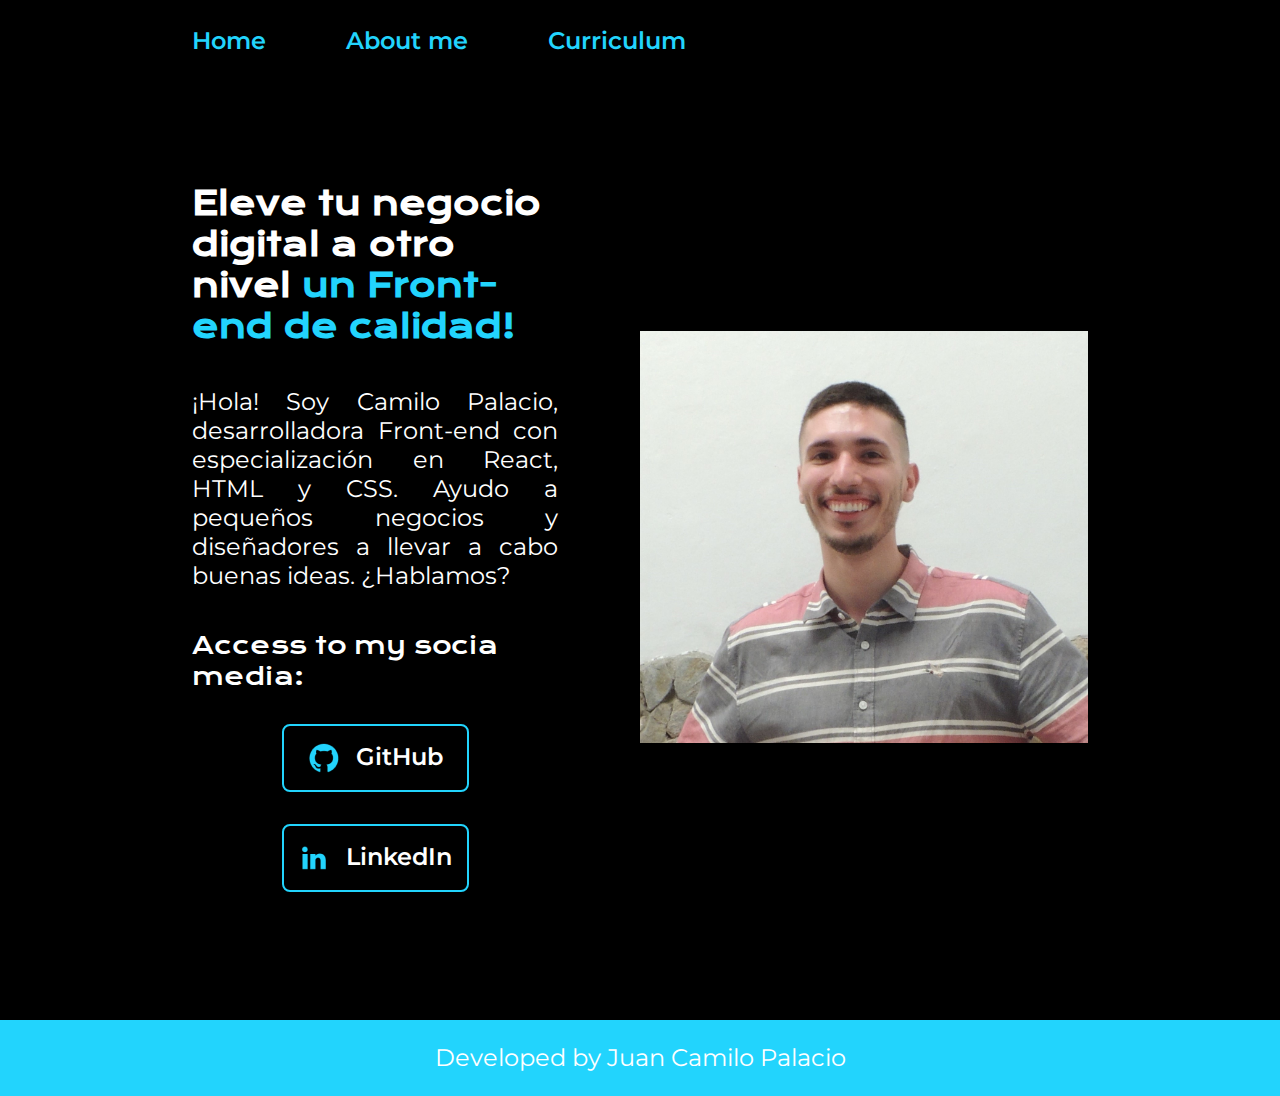
==== index.html @ c9ae5332 "Uploading first version of my web curriculum" ====
<!DOCTYPE html>
<html lang="en">
<head>
    <meta charset="UTF-8">
    <meta name="viewport" content="width=device-width, initial-scale=1.0">
    <title>Portfolio</title>
    <link rel="stylesheet" href="./styles/reset.css">
    <link rel="stylesheet" href="./styles/style.css">
</head>
<body>
    <header class="header">
        <nav class="header__menu">
            <a class="header__menu__link" href="index.html">
                Home
            </a>
            <a class="header__menu__link" href="about.html">
                About me
            </a>
            <a class="header__menu__link" href="currirriculum.html">
                Curriculum
            </a>
        </nav>
    </header>
    <main class="presentation">
        <section class="presentation__content">
            <h1 class="presentation__content__title">Eleve tu negocio digital a otro nivel <span class="highlight-title">un Front-end de calidad!</span></h1>
            <p class="presentation__content__message">¡Hola! Soy Camilo Palacio, desarrolladora Front-end con especialización en React, HTML y CSS. Ayudo a pequeños negocios y diseñadores a llevar a cabo buenas ideas. ¿Hablamos?</p>
            <div class="presentation__anchors">
                <h2 class="presentation__anchors__subtitle">Access to my socia media:</h2>
                    <a class="presentation__anchors__link" href="https://github.com/jcpv9824">
                        <img src="./assets/Logo Github.png" alt="GitHub Logo" class="presentation__anchors__logo">
                        GitHub</a>
                    <a class="presentation__anchors__link" href="https://www.linkedin.com/in/jcamilopal/">
                        <img src="./assets/Logo linkedin.png" alt="linkedin Logo" class="presentation__anchors__logo">
                        LinkedIn</a>
            </div>
        </section>
            <img src="./assets/DSCN755214.JPG" alt="camiloPhoto" class="presentation__photo">
    </main>
    <footer class="footer">
        <p>Developed by Juan Camilo Palacio </p>
    </footer>
</body>
</html>
---- styles/style.css ----
@import url('https://fonts.googleapis.com/css2?family=Krona+One&family=Montserrat:ital,wght@0,100..900;1,100..900&display=swap');

:root {
    --primary-color: black;
    --secundary-color: white;
    --tertiary-color: #22D4FD;
    
    --montserrat-font: "Montserrat", sans-serif;
    --krona-font: "Krona One", sans-serif;
}

body {
    background-color: var(--primary-color);
    box-sizing: border-box;
    min-height: 100vh;
    margin: 0;
    padding: 0;
}

.header {
    padding-left: 15%;
    padding-top: 2%;
}

.header__menu {
    display: flex;
    gap: 80px;
}

.header__menu__link {
    font-family: var(--montserrat-font);
    font-weight: 600;
    font-size: 1.5rem;
    color: var(--tertiary-color);
    text-decoration: none;
}

.presentation {
    display: flex;
    align-items: center;
    align-content: center;
    padding: 10% 15%;
    justify-content: space-between;
    gap: 82px;
}

.presentation__content {
    width: 50%;
    height: auto;
    display: flex;
    flex-direction: column;
    gap: 40px;
}

.presentation__content__title {
    font-size: 2rem;
    font-family: var(--krona-font);
    color: var(--secundary-color);
}

.presentation__content__subtitle {
    font-size: 1.5rem;
    font-family: var(--krona-font);
    color: var(--secundary-color);
}

.highlight-title {
    color: var(--tertiary-color);
}

.presentation__content__message {
    font-size: 1.5rem;
    font-family: var(--montserrat-font);
    color: var(--secundary-color);
    text-align: justify;
    margin: 0;
}

.presentation__anchors {
    display: flex;
    flex-direction: column;
    align-items: center;
    gap: 32px;
}

.presentation__anchors__link:hover {
    background-color: var(--primary-color);
}

.presentation__anchors__subtitle {
    color: var(--secundary-color);
    font-family: var(--krona-font);
    font-size: 1.5rem;
    font-weight: 400;
}

.presentation__anchors__link {
    font-family: var(--montserrat-font);
    font-size: 1.5rem;
    font-weight: 600;
    text-decoration: none;
    color: var(--secundary-color);
    text-align: center;
    display: flex;
    gap: 16px;
    justify-content: center;
    width: 50%;
    padding: 16px 0;
    border: 2px solid var(--tertiary-color);
    border-radius: 8px;
}

.presentation__anchors__logo {
    height: 32px;
    width: 32px;
}

.presentation__content__experience__header {
    display: flex;
    flex-direction: column;
}

.presentation__content__experience__header__top {
    display: flex;
    justify-content: space-between;
}

.presentation__photo {
    width: 50%;
}

.footer {
    background-color: var(--tertiary-color);
    color: var(--secundary-color);
    font-family: var(--montserrat-font);
    font-size: 24px;
    text-align: center;
    padding: 23.64px 0;
}

.contact__info {
    color: var(--secundary-color);
    display: flex;
    flex-direction: column;
    gap: 5px;
}

.horizontal__rule {
    background-color: var(--secundary-color);
    height: 2px;
    width: 100%;
    border: none;
}


@media (max-width: 1200px) {

    .header {
        padding: 5% 25% 0% 25%;
    }

    .header__menu {
        justify-content: center;
    }

    .presentation {
        flex-direction: column-reverse;
        padding: 5%;
    }

    .presentation__content {
        width: auto;
    }
}
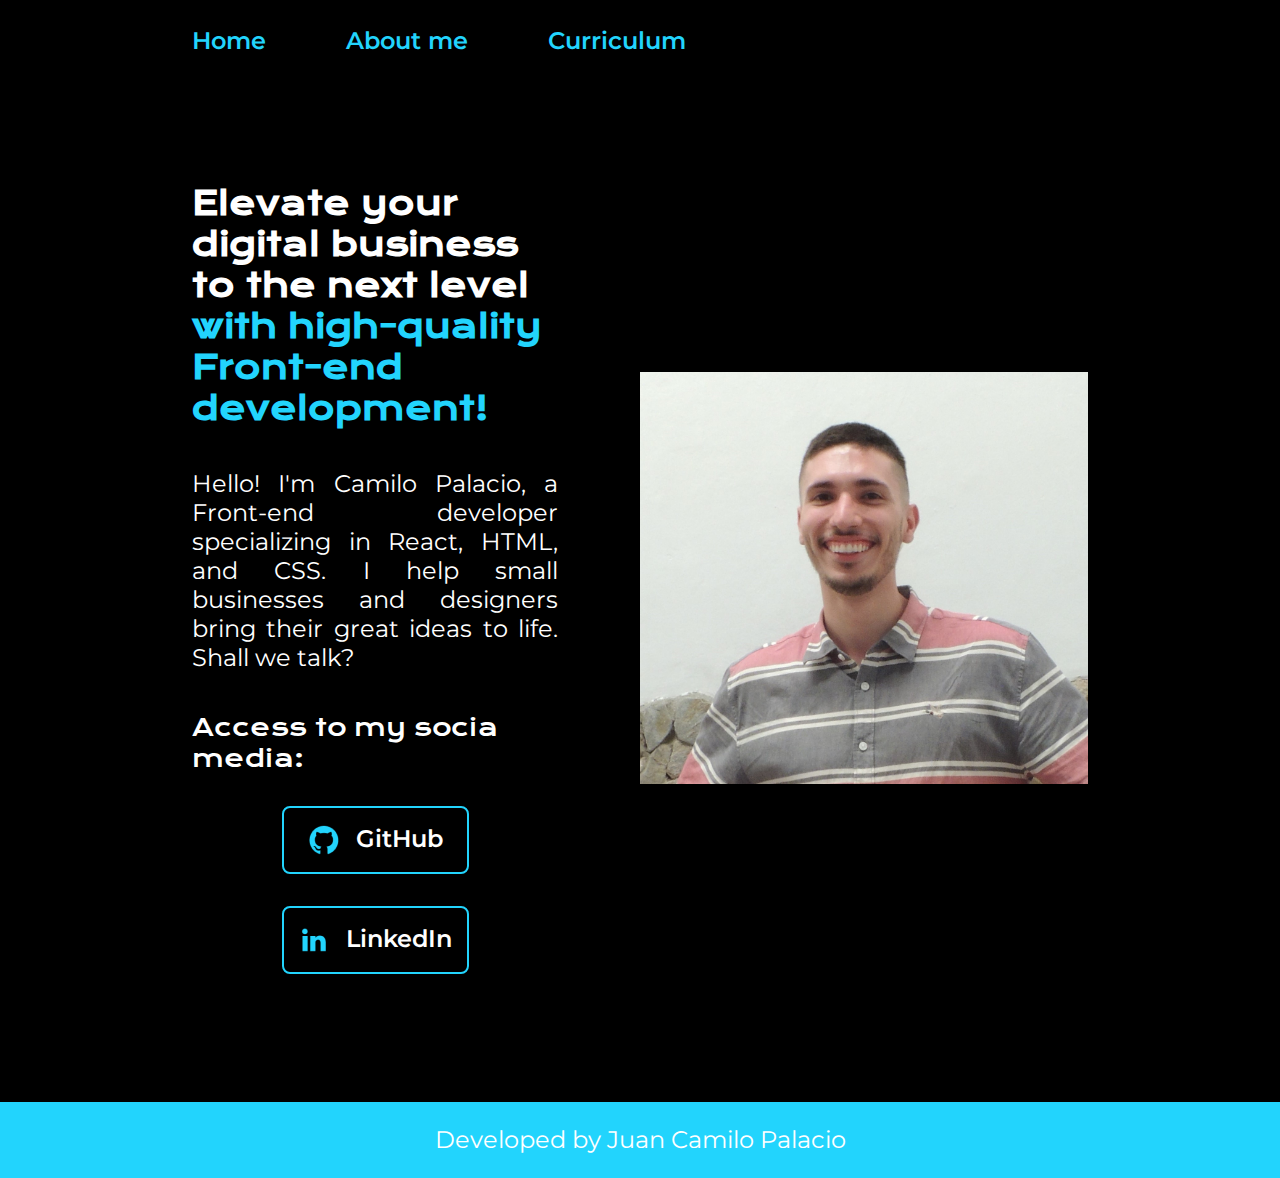
==== commit 27f56ad5: "Language corrections and screenshot" ====
--- a/index.html
+++ b/index.html
@@ -23,8 +23,8 @@
     </header>
     <main class="presentation">
         <section class="presentation__content">
-            <h1 class="presentation__content__title">Eleve tu negocio digital a otro nivel <span class="highlight-title">un Front-end de calidad!</span></h1>
-            <p class="presentation__content__message">¡Hola! Soy Camilo Palacio, desarrolladora Front-end con especialización en React, HTML y CSS. Ayudo a pequeños negocios y diseñadores a llevar a cabo buenas ideas. ¿Hablamos?</p>
+            <h1 class="presentation__content__title">Elevate your digital business to the next level <span class="highlight-title">with high-quality Front-end development!</span></h1>
+            <p class="presentation__content__message">Hello! I'm Camilo Palacio, a Front-end developer specializing in React, HTML, and CSS. I help small businesses and designers bring their great ideas to life. Shall we talk?</p>
             <div class="presentation__anchors">
                 <h2 class="presentation__anchors__subtitle">Access to my socia media:</h2>
                     <a class="presentation__anchors__link" href="https://github.com/jcpv9824">
